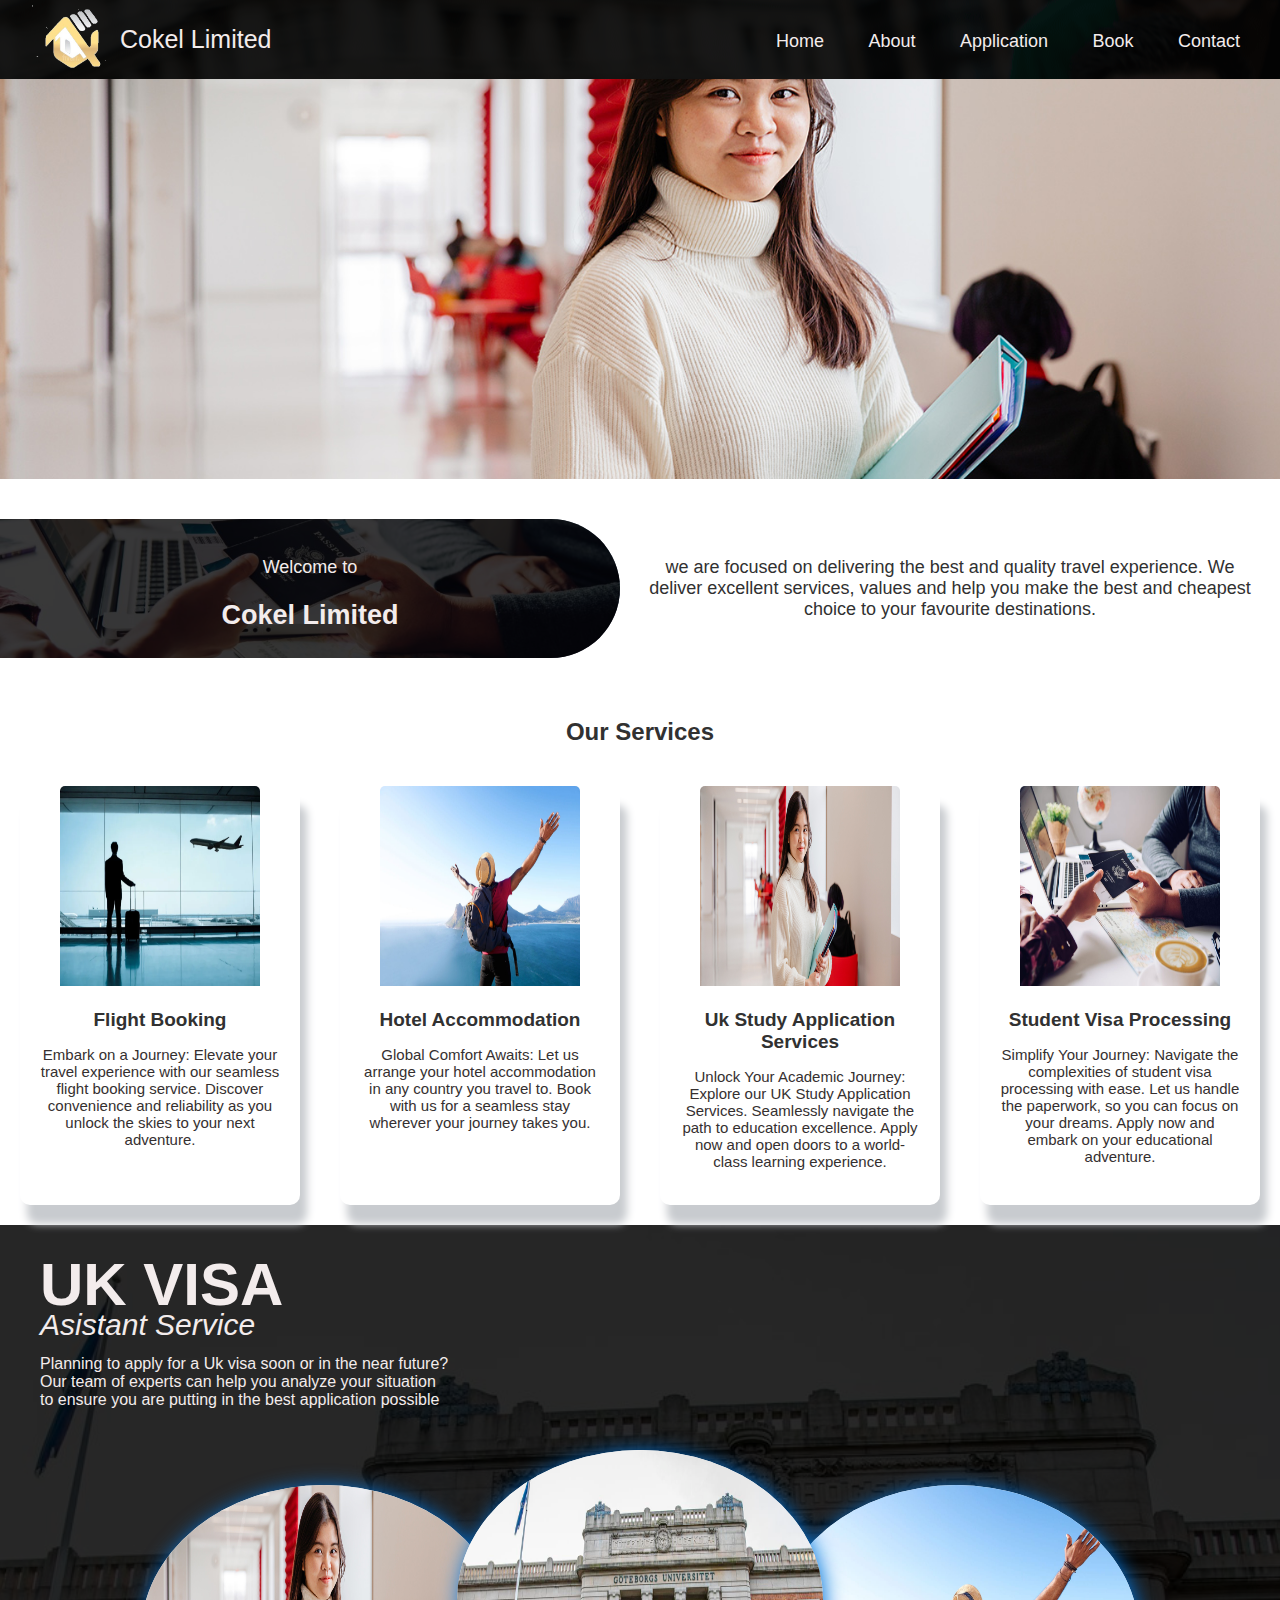
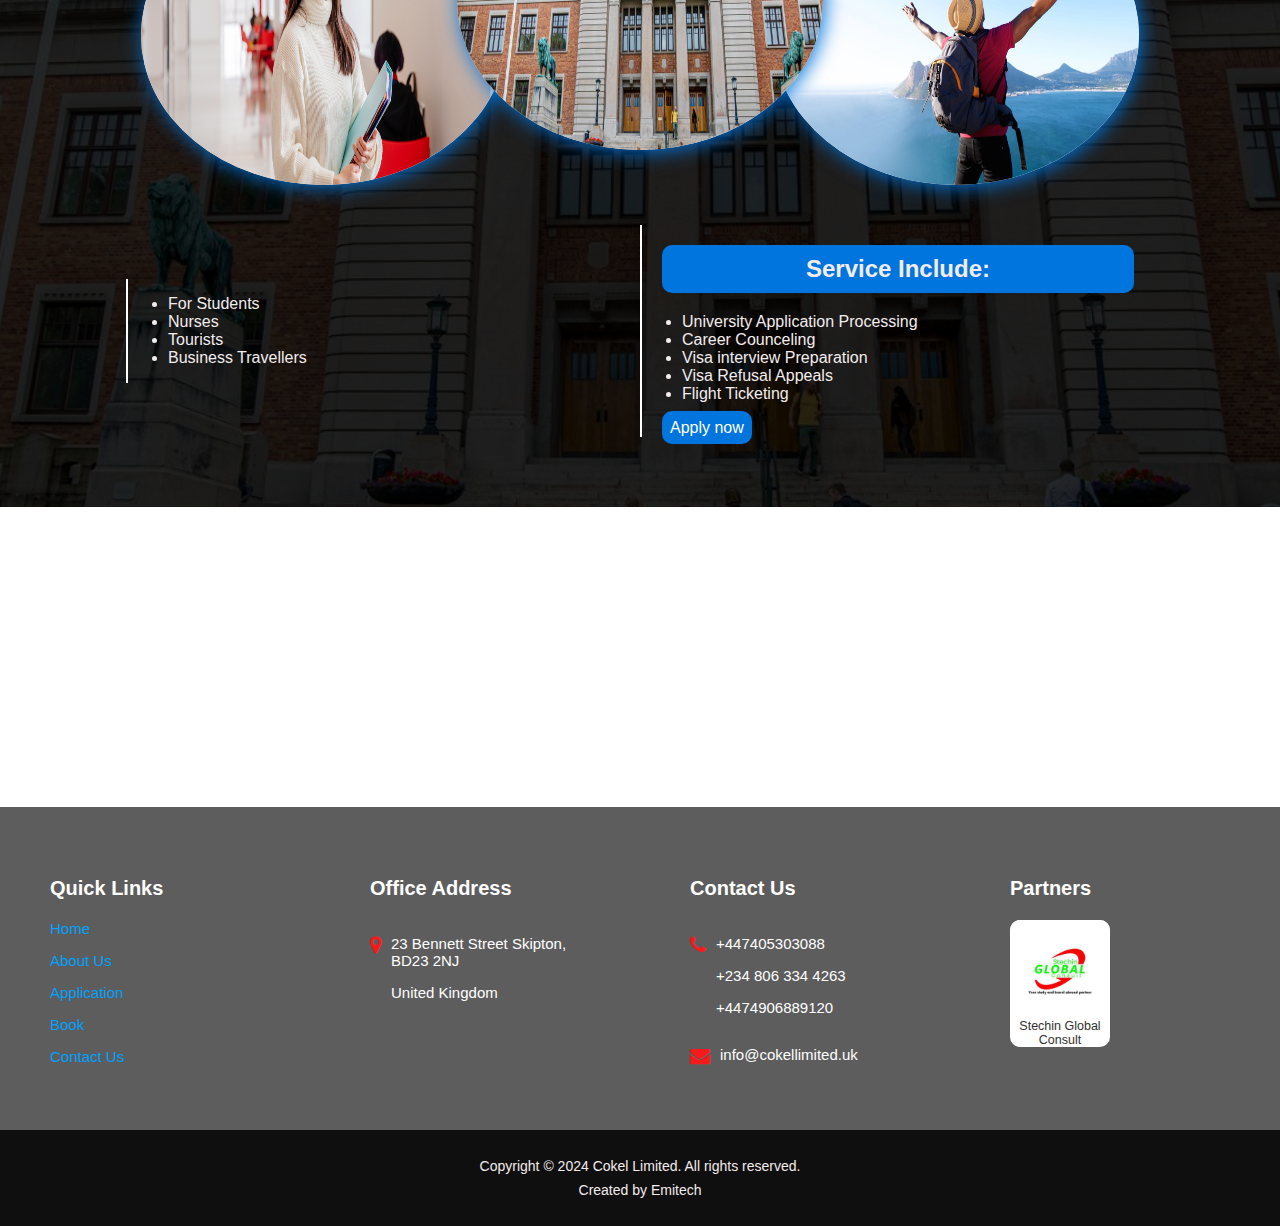
==== index.html @ 19d7ac19 "new" ====
<html lang="en">
<head>
    <meta charset="UTF-8">
    <meta name="viewport" content="width=device-width, initial-scale=1.0">
    <title>Cokel Limited</title>
    <link rel="shortcut icon" href="images/logo.png">
    <link rel="stylesheet" href="cokel.css">
    <link rel="stylesheet" href="https://cdnjs.cloudflare.com/ajax/libs/font-awesome/4.7.0/css/font-awesome.min.css">
    <style>
        #rotating-image-container {
            overflow: hidden;
            position: relative;
            width: 100%;
            height: 400px; 
        }

        #rotating-image {
            width: 700%; 
            height: 100%;
            display: flex;
            transition: transform 1.5s ease-in-out;
        }

        #rotating-image img {
            width:100%;
            height: 100%;
            object-fit: cover;
        }
        #firstshow{
          display: none;
        }
        .secondshow{
          display: block;
        }
        @media screen and (max-width:700px){
          #rotating-image {
            width: 600%; 
          }
        }
        @media screen and (max-width:900px){
          .secondshow{
            display: none;
          }
          #firstshow{
          display:block;
        }
        }
    </style>
</head>
<body>
  
    <header>
      <div>
      <div id="title" style="width: 40%;">
        <img src="images/logo - Copy.png" alt="" >
        <p>Cokel Limited</p>
      </div>  
<div style="width: 60%;">
  <ul>
      <li><a href="index.html">Home</a></li>
      <li><a href="about.html">About</a></li>
      <li><a href="application.html">Application</a></li>
      <li><a href="book.html">Book</a></li>
      <li><a href="contact.html">Contact</a></li>
  </ul>
</div>
</div>
    </header>
<div id="small">
    <aside> 
      <div id="title">
        <img src="images/logo - Copy.png" alt="" >
        <p style="color: white;">Cokel Limited</p>
      </div>
        <div onclick="openNav()" >
            <div class="container" onclick="myFunction(this)" id="sideNav">
                <div class="bar1"></div>
                <div class="bar2"></div>
                <div class="bar3"></div>
              </div>
            </div>
    </aside>
</div>

<nav style="z-index: 1;">
    <div id="mySidenav" class="sidenav">
        <a href="index.html">Home</a>
        <a href="about.html">About Us</a>
         <a href="application.html">Application</a>
        <a href="book.html">Book Now</a>
        <a href="contact.html">Contact Us</a>
    </div>
    <script>
    
function myFunction(x) {
    x.classList.toggle("change");
  }

  var open = false;

function openNav() {
    var sideNav = document.getElementById("mySidenav");
    
    if (sideNav.style.width === "0px" || sideNav.style.width === "") {
        sideNav.style.width = "250px";
        open = true;
    } else {
        sideNav.style.width = "0";
        open = false;
    }
}
    </script>
</nav>
<main>
  <img src="images/visa.jpg" alt="" width="100%" height="300px" id="firstshow">
  <div id="rotating-image-container" class="secondshow">
        <div id="rotating-image"></div>

      <button class="previous-button" id='button' onclick="goToPrevious()"><</button>
      <button class="next-button" id='button' onclick="goToNext()">></button>
      </div> 
     
<div id="book">
  <script async src="https://tp.media/content?currency=gbp&trs=298969&shmarker=522327.522327&combine_promos=101_7873&show_hotels=true&powered_by=true&locale=en&searchUrl=www.aviasales.com%2Fsearch&color_button=%2332a8dd&color_icons=%2332a8dd&dark=%23262626&light=%23FFFFFF&secondary=%23FFFFFF&special=%23C4C4C4&color_focused=%2332a8dd&border_radius=0&no_labels=&plain=false&promo_id=7879&campaign_id=100" charset="utf-8"></script>
</div>
<div id="intro">
    <div id="roundDiv"style="background-image: url(images/visa.jpg);background-position: center;background-repeat: no-repeat;
    background-size: cover;text-align: center;">
        <div id="roundDiv2" >
        <p >Welcome to</p>
        <h2>Cokel Limited</h2>
    </div>
  </div>

    
    <div id="write">
     <p>we are focused on delivering the best and quality travel experience. We deliver excellent services, values and help you make the best and cheapest choice to your favourite destinations.
    </p>
    </div>
</div>


<div style="text-align: center;">
<h2 style="color:#313131">Our Services</h2>
<div id="homeServices">
    <a ><div class="image-container">
      <img src="images/pic3.webp" alt="">
      <div style="padding: 10px 20px 20px;"><h1>Flight Booking</h1> 
    <p>Embark on a Journey: Elevate your travel experience with our seamless flight booking service. Discover convenience and reliability as you unlock the skies to your next adventure. </p>
    </div>
     
    </div></a>
    
    <a >
        <div class="image-container">
      <img src="images/serve.jpg" alt="">
      <div style="padding: 10px 20px 20px;"><h1>Hotel Accommodation</h1> 
    <p>Global Comfort Awaits: Let us arrange your hotel accommodation in any country you travel to. Book with us for a seamless stay wherever your journey takes you.</p>
    </div>
     </div></a>
    
    <a ><div class="image-container">
      <img src="images/indiana12.png" alt="">
    <div style="padding: 10px 20px 20px;"> <h1>Uk Study Application Services</h1>
    <p>Unlock Your Academic Journey: Explore our UK Study Application Services. Seamlessly navigate the path to education excellence. Apply now and open doors to a world-class learning experience.</p>
    </div>
    </div></a>
    
    <a ><div class="image-container">
      <img src="images/visa.jpg" alt="">
      <div style="padding: 10px 20px 20px;"> 
      <h1>Student Visa Processing</h1>
       <p>Simplify Your Journey: Navigate the complexities of student visa processing with ease. Let us handle the paperwork, so you can focus on your dreams. Apply now and embark on your educational adventure.</p>
    </div>
    
    </div></a>  
    </div>
</div>

<div style="background-image: url(images/pic23.jpg);background-position: center;background-repeat: no-repeat;
background-size: cover;">
<section id="section">
   <div id="box"> 
    <div id="uk">
        <h1>UK VISA</h1>
    <p style="font-style: italic;">Asistant Service</p>
</div>
    <div >
        <p>Planning to apply for a Uk visa soon or in the near future?<br> Our team of experts can help you analyze your situation <br> to ensure you are putting in the best application possible</p>
    </div>
  </div>

    <div style="display: flex;flex-direction: column;">
<div class="rounds">
<div class="r1"><img src="images/indiana12.png" alt=""></div>
<div class="r2"><img src="images/pic23.jpg" alt=""></div>
<div class="r3"><img src="images/serve.jpg" alt=""></div>
<script>
  window.addEventListener('scroll', function() {
    var section = document.getElementById('section');
    var r1 = document.querySelector('.rounds > .r1');
    var r2 = document.querySelector('.rounds > .r2');
    var r3 = document.querySelector('.rounds > .r3');

    if (!section) return; // Check if the section element exists

    var sectionOffset = section.offsetTop;
    var sectionHeight = section.offsetHeight;
    var scrollPosition = window.scrollY;

    // Check if the scroll position is within the range of the section element
    if (scrollPosition >= sectionOffset && scrollPosition <= (sectionOffset + sectionHeight)) {
      r1.classList.add('scroll-reached');
      r2.classList.add('scroll-reached');
      r3.classList.add('scroll-reached');
    } else {
      r1.classList.remove('scroll-reached');
      r2.classList.remove('scroll-reached');
      r3.classList.remove('scroll-reached');
    }
  });
</script>
</div>

<div class="flagz">
  <div id="flag-container" >
  <div id="flagger">
    <div class="flag-container-inner"></div>
  </div>
</div>
</div>

<div class="list">
<div>
<ul>
    <li>For Students</li>
    <li>Nurses</li>
    <li>Tourists</li>
    <li>Business Travellers</li>
</ul>
</div>
<div >
<h2 style="background-color: #0075dd;text-align: center;padding: 10px;margin:20px;border-radius: 10px;">Service Include:</h2>
<ul>
    <li>University Application Processing</li>
    <li>Career Counceling</li>
    <li>Visa interview Preparation</li>
    <li>Visa Refusal Appeals</li>
    <li>Flight Ticketing</li>
</ul>
<a href="application.html" style="background-color: #0075dd;text-align: center;padding: 8px;margin:20px;border-radius: 10px;color: white;text-decoration: none;">Apply now</a>

</div>
</div>


</section>
</div>



</main>

<iframe  src="https://www.google.com/maps/embed?pb=!1m18!1m12!1m3!1d2347.5850798972183!2d-2.0206191238125566!3d53.956877228867846!2m3!1f0!2f0!3f0!3m2!1i1024!2i768!4f13.1!3m3!1m2!1s0x487bf3bdd77c5a9f%3A0x90d4b77e246f03ba!2s23%20Bennett%20St%2C%20Skipton%20BD23%202NJ%2C%20UK!5e0!3m2!1sen!2sng!4v1707238756193!5m2!1sen!2sng" width="100%" height="300" style="border:0;" allowfullscreen="" loading="lazy" referrerpolicy="no-referrer-when-downgrade"></iframe>
<footer>
  <div id="footDivs" >
  <div id="innnerfoot" class="inner">
 <div>
 <p id="linkz">Quick Links</p> 
<p><a href="index.html">Home</a></p>
<p><a href="about.html">About Us</a></p>
 <p><a href="application.html">Application</a></p>
<p><a href="book.html">Book</a></p>
<p><a href="contact.html">Contact Us</a></p>
 </div> 
 <div>
  <p id="linkz">Office Address</p>
  <div id="seperate">
<span id="seperate1"> <i class="fa fa-map-marker" style=" font-size:20px;color:rgb(247, 26, 26)"></i></span>
<span>
<p>  23 Bennett Street Skipton, 
BD23 2NJ</p>  
 <p>United Kingdom</p> </span>     
</div>
 
</div>

 
</div>
 
 <div id="innnerfoot">
  <div>
    <p id="linkz">Contact Us</p>  
    <div id="seperate">
      <span id="seperate1"> <i class="fa fa-phone" style=" font-size:20px;color:rgb(247, 26, 26)"></i></span>
      <span>
        <p>+447405303088</p>
  <p>+234 806 334 4263</p>
  <p>+4474906889120</p>
  </span>     
    </div>  
  
    <div id="seperate">
      <span id="seperate1"> <i class="fa fa-envelope" style=" font-size:20px;color:rgb(247, 26, 26)"></i></span>
      <span>
        <p>info@cokellimited.uk
        </p></span>     
    </div>  
  
  
      </div>
  <div >
    <p id="linkz">Partners</p> 
    <div style="display:flex;flex-direction: column;border-radius: 10px;width: 100px;text-align: center;background-color: #fff;color: #313131;font-size: smaller;">
  <span><img src="images/partner.jpg" alt="" width="100%" style="border-top-right-radius: 10px;border-top-left-radius: 10px;"></span>
   <span>Stechin Global Consult</span>
 </div> 
    </div>
  
</div>

</div>
  <div id="bottom">
<p>Copyright © 2024 Cokel Limited. All rights reserved. <br> Created by Emitech  </p>
  </div>
</footer>
    <script src="script.js"></script>
</body>
</html>
---- cokel.css ----
body{
    margin: 0;
    font-family: 'Segoe UI', Tahoma, Geneva, Verdana, sans-serif;
    background-color: #fff;
}
header,#small{
  background-image: url(images/student.jpg);
  background-position: left;
  background-repeat: no-repeat;position: sticky;
    top: 0;    z-index: 10000;
}
header>div{
    background-color: rgba(3, 3, 3, 0.911);
    color: #f3ecec;
    display: flex;
    flex-direction: row;
    flex-wrap: nowrap;
}
header>div>div>img{
    width: 140px;
}
header>div>div>ul{
    padding-top: 15px;
    text-align: right;
}
header>div>div>ul li{
    display: inline;
    margin-right: 40px;
    font-size: 18px;
    cursor: pointer;
}
#title{
    font-size: 25px;
    padding-left: 30px;
    display: flex;
    flex-direction: row;
  
}
#title>img{
  width: 90px;
  height: 70px;
  
}
header>div>div>ul>li:hover{
   border-bottom: 3px solid #0075dd;
   transition: 0.5s;
}
header>div>div>ul>li>a{
    color: #f3ecec;
    text-decoration: none;
}

.sidenav {
    height: 100%;
    width: 0;
    position: fixed;
    z-index: 10000;
    top: 0;
    left: 0;
    background-color: #ffffff;
    overflow-x: hidden;
    transition: 0.5s;
    padding-top: 100px;
    }
    
    .sidenav a {
    text-decoration: none;
    display: block;
    transition: 0.5s;
    line-height: 35px;
    color: #3d3d3d;
    font-family: 'Poppins', sans-serif;
    font-size: 15px;
    font-weight: 600;
    border-bottom: 1px solid #e4e4e4;
    padding-left: 15px;
    }
    
    .sidenav a:hover {
    background-color: #0075dd;
    color: #f3ecec;
    }
    #span{
     border: 1px solid rgb(192, 186, 186);
        position: absolute;
        top: 30px;
        right: 40px;
        padding: 7px;
        display: none;
        font-size: 19px;
        margin-top: -12px;
        color:rgb(102, 97, 97) ;
        }
        aside{
            display: none;
            position: sticky;top: 0; background-color: rgba(3, 3, 3, 0.781);
            z-index: 10000;
            }
    aside>div>p{
        padding-left: 30px;
        font-size: 18px;
        padding-top: 7px;
        color: #313131;
        font-weight: 700;
    }
#intro{
    display: flex;
    flex-direction: row;
}
#intro>div{
    height: auto;
    width: 50%;
    margin-top: 40px;
    margin-bottom: 40px;
    font-size: 18px;
    color: #313131;
    text-align: center;
}
#roundDiv{
    border-top-right-radius: 100px;
    border-bottom-right-radius: 100px;
    position: relative;
}
#roundDiv2{
    background-color: rgba(3, 3, 3, 0.781);
        border-top-right-radius: 100px;
        border-bottom-right-radius: 100px;
        padding: 20px;
        position: absolute;
        top: 0 ;
        left: 0;
        right: 0;
        bottom: 0;
        color: #f3ecec;
    }

#write{
    padding: 20px;
}
#homeServices{
    display: flex;
    flex-direction: row;
  justify-content: space-between;
  }
  #homeServices>a>div>div>h1{
    font-size: 19px;
    color:#313131;
  }
  #homeServices>a>div>div>p{
    font-size: 15px;
  }
  #homeServices>a{
    text-decoration: none;
  width: 25%;
  margin: 20px;
  border-radius: 10px;
  text-align: center;
  transition: 0.5s;
  color: #353030;
  box-shadow: 7px 19px 8px #c8cbcf;

  }
  #homeServices>a:hover{
    box-shadow: 7px 19px 8px #c8cbcf;
  }

  #homeServices>a>div>img{
    border-top-left-radius: 5px;
    border-top-right-radius: 5px;
  width: 200px;
  height: 200px;

  }

  #uk{
    font-size: 30px;
    line-height: 0;
   
    
  }

  section{
    background-color: #000000d7;
    color: #f3ecec; 
    padding-bottom: 70px;
  }

  .rounds{
    display: flex;
    flex-direction: row;
    align-items: center;
    justify-content: center;
    margin: 30px;
  }

  .rounds>div{
    height: 300px;
    width: 30%;
    background-color: white;
    margin: 10px;
    border-radius: 50%;
 box-shadow: 2px 2px 20px #0075dd;
  }
  .rounds>div>img{
    width: 100%;
    height: 100%;
    border-radius: 50%;
  }
  .rounds > .r1 {
    margin-right: -60px;
    transition: margin-right 0.5s ease; 
  }

  .rounds > .r2 {
    margin-top: -60px;
    z-index: 1;
    transition: margin-top 0.5s ease, z-index 0.5s ease; 
  }

  .rounds > .r3 {
    margin-left: -60px;
    transition: margin-left 0.5s ease; 
  }

  .scroll-reached {
    margin: 10px !important;
    margin-bottom: 40px !important;
  }
  .list{
    display: flex;
    flex-direction: row;
    align-items: center;
    justify-content: center;
  }
  .list>div{
    height: auto;
    width: 40%;
    border-left: 2px solid white;
  }
  #flag-container {
    white-space: nowrap;
    overflow: hidden;
  }
  .flag-container-inner {
    display: inline-block;
    white-space: nowrap;
    padding: 30px;
  }
  
  .flag {
    width: 200px;
    height: 200px;
    display: inline-block;
    margin-right: 2%;
    border-radius: 50%;
  }
  

  #footDivs{
   background-color: #000000a2;
    display: flex;
    flex-direction: row;
    color: white;
  }
  #footDivs>div{
  width: 50%;
  }
  #footDivs>div>div{
    width: 50%;
  }
  
  #innnerfoot{
    display: flex;
    flex-direction: row;
    justify-content: center;
  }
  #innnerfoot>div{
    padding: 50px;
    font-size: 15px;
    
  }
  #seperate{
    display: flex;
    flex-direction: row;
   }
  #seperate1{
    padding-top: 15px;
    padding-right: 10px;
  }
  #bottom{
    text-align: center;
    font-size: 14px;
    line-height: 24px;
    color: #f3ecec;
     background-color: rgb(15, 15, 15);
    padding: 10px;
  }
  #linkz{
    font-size: 20px;
    font-weight: 600;
}
.flagz{
  display: none;
}
#box{
  padding: 20px;
  padding-left: 40px;
}
  @media screen and (max-width:900px) {
    #title{
      padding-left: 20px;
      display: flex;
      flex-direction: row;
  }
  #title>p{
    font-size: 22px;
    margin-left: -30px;
  }
  #title>img{
    width: 70px;
    height: 50px;
    padding-top: 15px;
  }
    #write{
      padding: 10px;
  }
    #box{
      padding: 20px;
    }
  .flagz{
    display: block;
  }
    #intro{
      flex-direction: column;
      
    }
    #intro>div{
      width: auto;
      margin: 0;
      margin-top: 20px;
    }
  
#roundDiv2{
   position: relative;
    }
    #footDivs{
        flex-direction: column;
    }
    #footDivs>div{
      width: auto;
    }
    #footDivs>div>div{
      width: auto;
    }
  }
  @media screen and (max-width:700px) {
    #linkz{
      font-size: 17px;
      font-weight: 600;
      text-decoration: underline;
  }
  #innnerfoot{
    flex-direction: column;
  }
  #innnerfoot>div{
    width:auto;
    padding: 10px;
    padding-top: 20px;
    font-size: 14px;
  }
  }
  
  .inner a{
    color:#00a2ff;
    text-decoration: none;
  }
  .inner a:hover{
    color: rgb(255, 30, 0);
  }
  
    @media screen and (max-width:900px){
      .rounds{
        display: none;
      }
        
      .list{
        display: flex;
        flex-direction: column;
        align-items:flex-start;
        justify-content: start;
      }
        .list>div{
            width:100%;
            text-align: left;
            border: none;
        }
        #homeServices{
            flex-wrap: wrap;
          }
        
          #homeServices>a{
        width: auto;
        margin: 10px;
        margin-bottom: 20px;
        box-shadow: 0px 0px 0px #c8cbcf;
        
          }
          #homeServices>a:hover{
            box-shadow: 0px 0px 0px #c8cbcf;
          }
                    aside{
                      display: block;
                    display: flex;flex-direction: row;
                    }
                    #span{
                      display: block;
                    }
            header{
                display: none;
            }
                }

    /* menu button */
.container {
    display: none;
    position: absolute;
    right: 0;
    margin-right: 40px;
    margin-top: 25px;
  }
  
  .bar1, .bar2, .bar3 {
    width: 20px;
    height: 5px;
    background-color: #ffffff;
    margin: 6px 0;
    transition: 0.4s;
  }
  
  .change .bar1 {
    transform: translate(0, 11px) rotate(-45deg);
  }
  
  .change .bar2 {opacity: 0;}
  
  .change .bar3 {
    transform: translate(0, -11px) rotate(45deg);
  }

  /* end */

  @media screen and (max-width:1200px) {
   .container{
    display: inline-block;
    cursor: pointer;
   }
    #ul1{
        display: none;
    }
}

.full-width-image {
    width: 100%;
    height: 400px;
    object-fit: cover;
  }

  .previous-button,
  .next-button {
    position: absolute;
    top: 50%;
    transform: translateY(-50%);
    padding: 10px;
    background-color: rgba(0, 0, 0, 0);
    color: rgba(255, 255, 255, 0);
    border: none;
    border-radius: 5px;
    cursor: pointer;
  }
  
  .previous-button {
    left: 10px;
  }
  
  .next-button {
    right: 10px;
  }
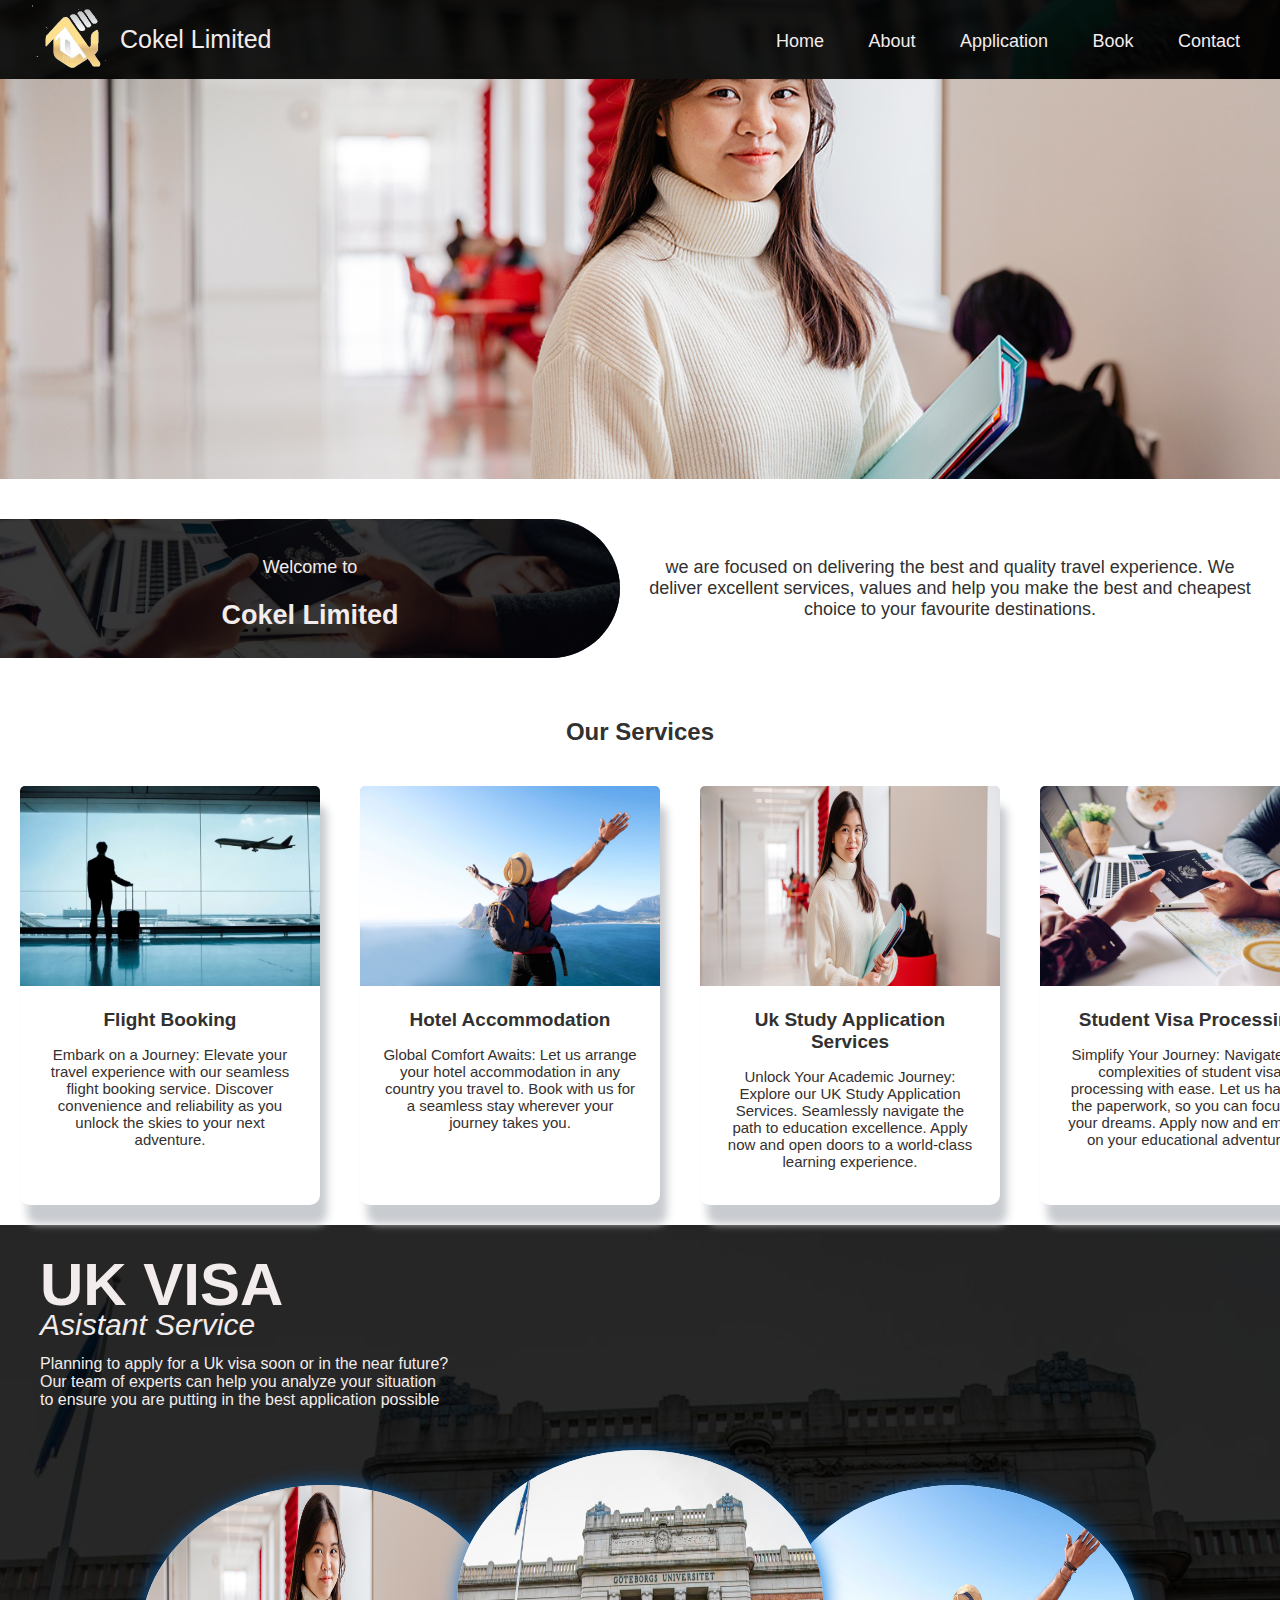
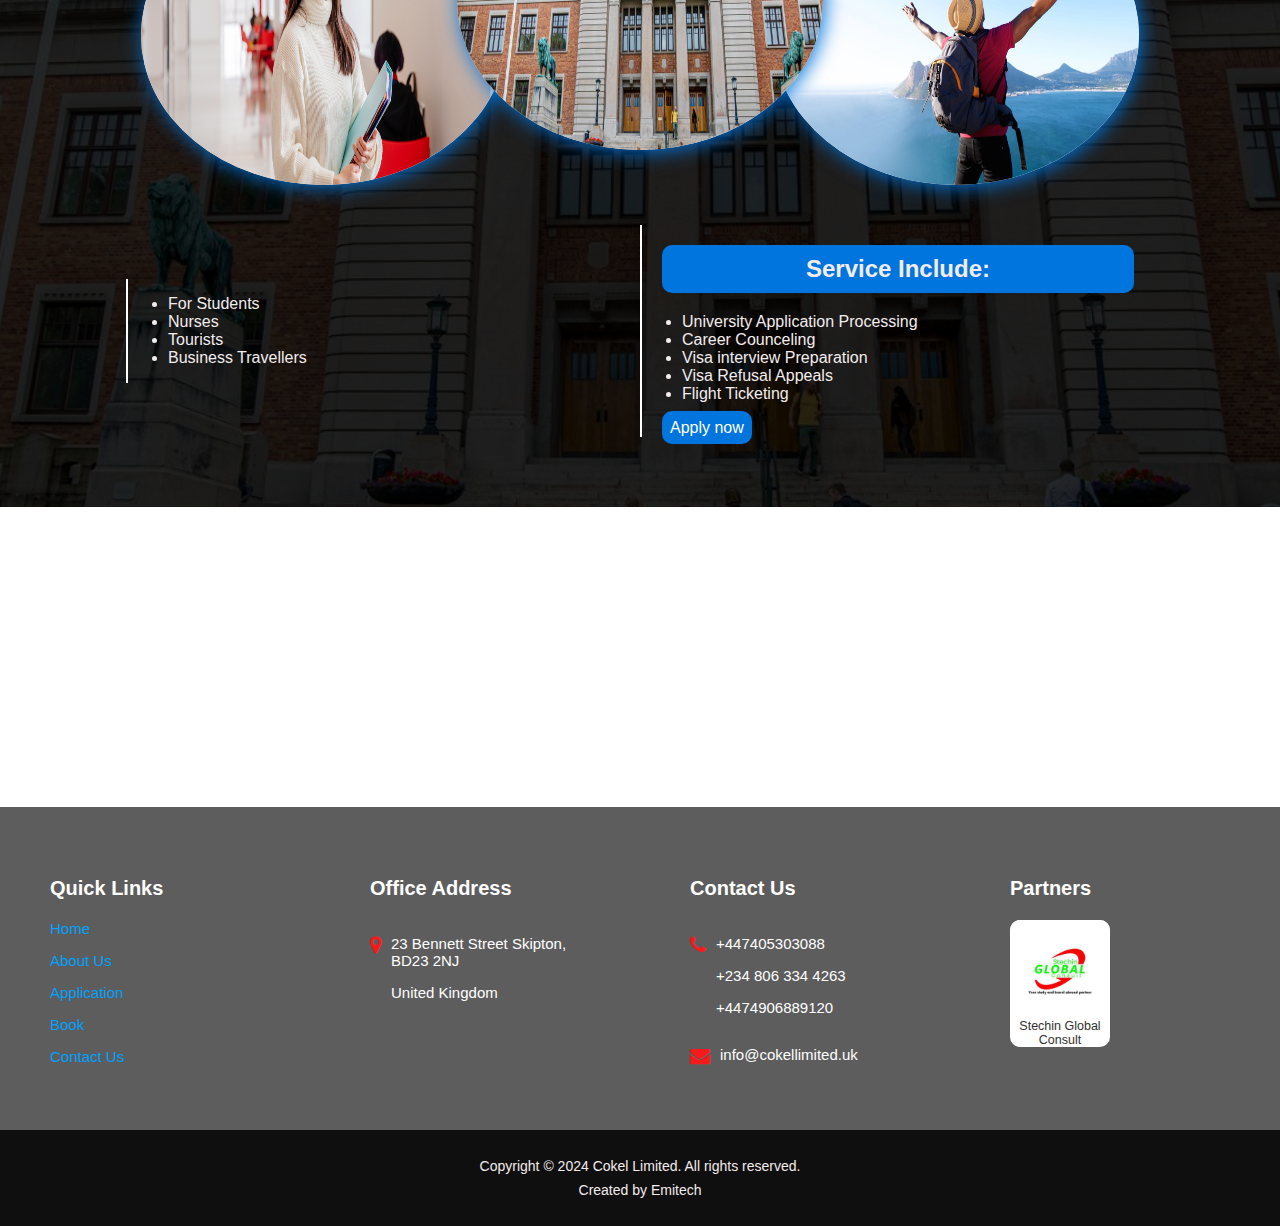
==== commit e6df4a28: "new" ====
--- a/index.html
+++ b/index.html
@@ -147,12 +147,12 @@
       <img src="images/pic3.webp" alt="">
       <div style="padding: 10px 20px 20px;"><h1>Flight Booking</h1> 
     <p>Embark on a Journey: Elevate your travel experience with our seamless flight booking service. Discover convenience and reliability as you unlock the skies to your next adventure. </p>
-    </div>
-     
-    </div></a>
-    
-    <a >
-        <div class="image-container">
+    </div>    
+    </div>
+  </a>
+
+    <a>
+   <div class="image-container">
       <img src="images/serve.jpg" alt="">
       <div style="padding: 10px 20px 20px;"><h1>Hotel Accommodation</h1> 
     <p>Global Comfort Awaits: Let us arrange your hotel accommodation in any country you travel to. Book with us for a seamless stay wherever your journey takes you.</p>
--- a/cokel.css
+++ b/cokel.css
@@ -167,7 +167,7 @@
   #homeServices>a>div>img{
     border-top-left-radius: 5px;
     border-top-right-radius: 5px;
-  width: 200px;
+  width: 300px;
   height: 200px;
 
   }
@@ -308,18 +308,19 @@
 }
   @media screen and (max-width:900px) {
     #title{
-      padding-left: 20px;
+      padding-left: 10px;
       display: flex;
       flex-direction: row;
   }
   #title>p{
-    font-size: 22px;
+    font-size: 20px;
     margin-left: -30px;
+   font-weight: bolder;
   }
   #title>img{
     width: 70px;
     height: 50px;
-    padding-top: 15px;
+    padding-top: 10px;
   }
     #write{
       padding: 10px;
@@ -426,7 +427,7 @@
     position: absolute;
     right: 0;
     margin-right: 40px;
-    margin-top: 25px;
+    margin-top: 20px;
   }
   
   .bar1, .bar2, .bar3 {
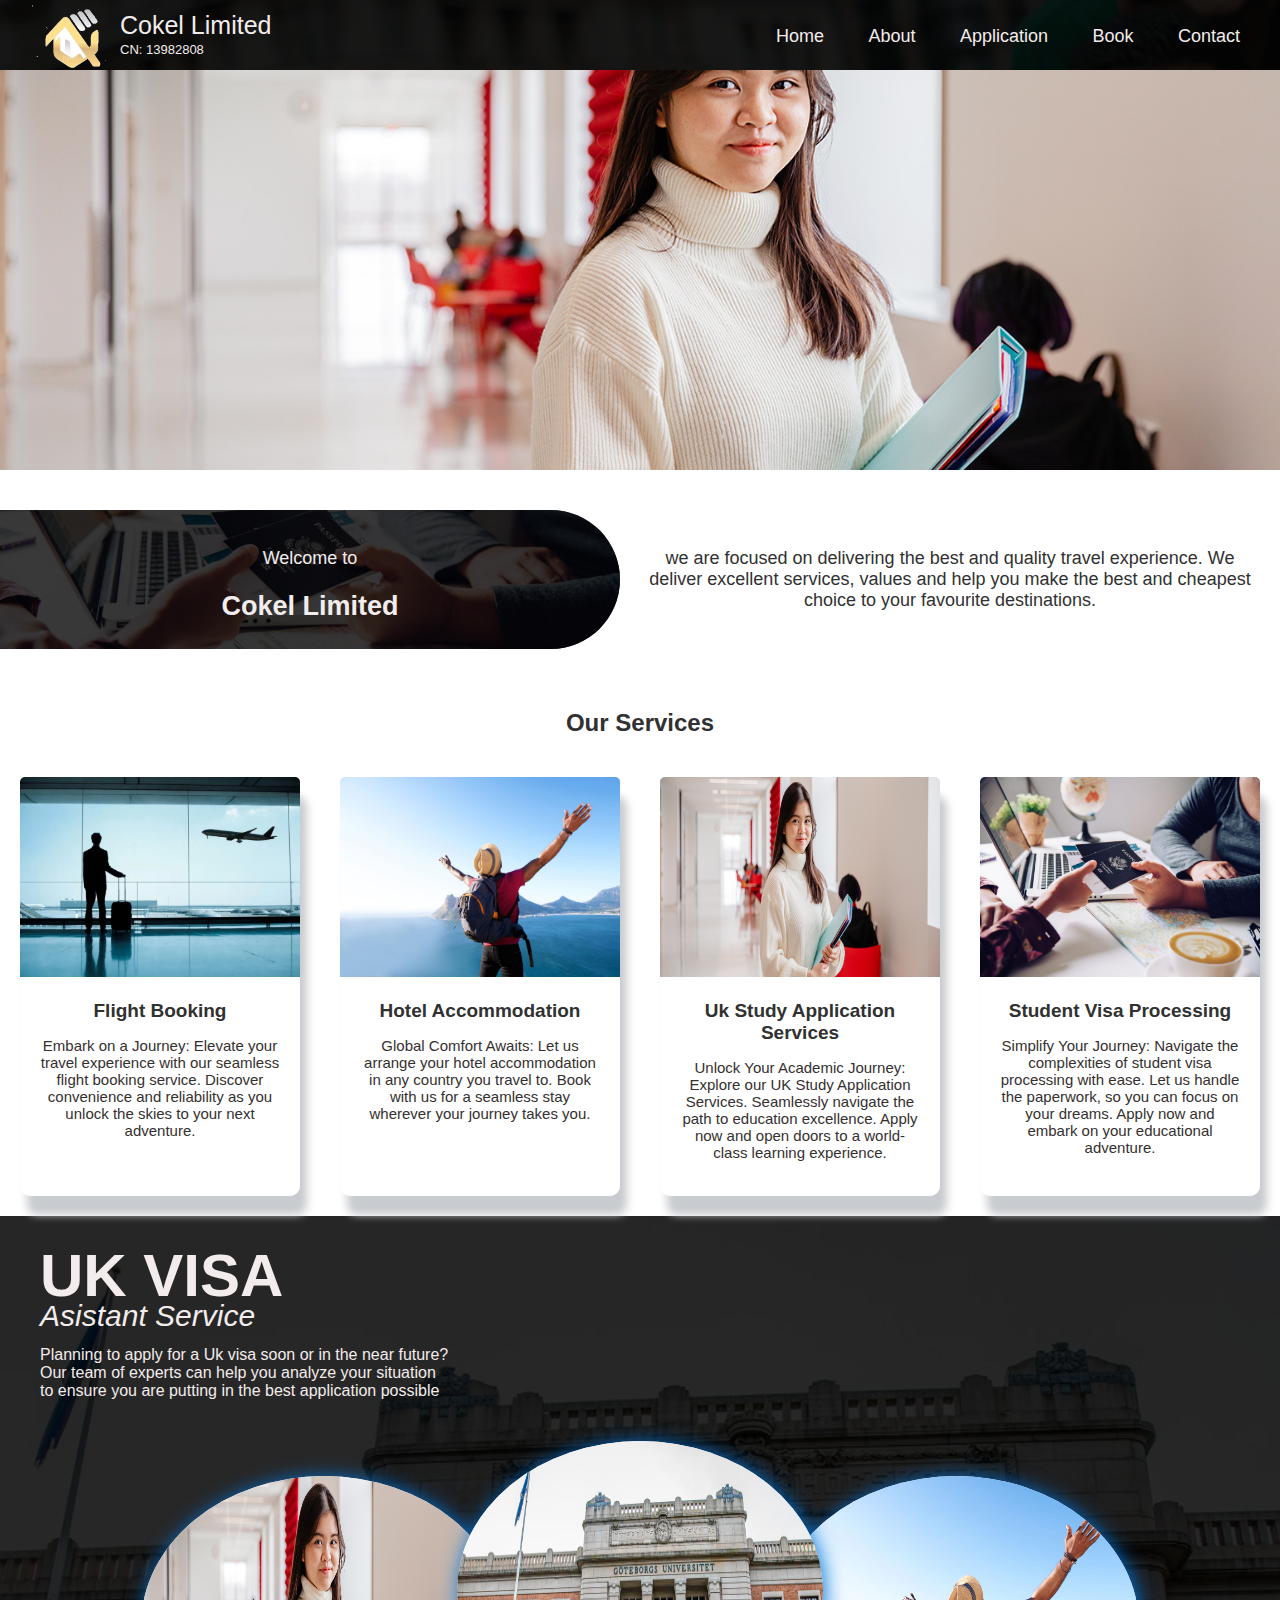
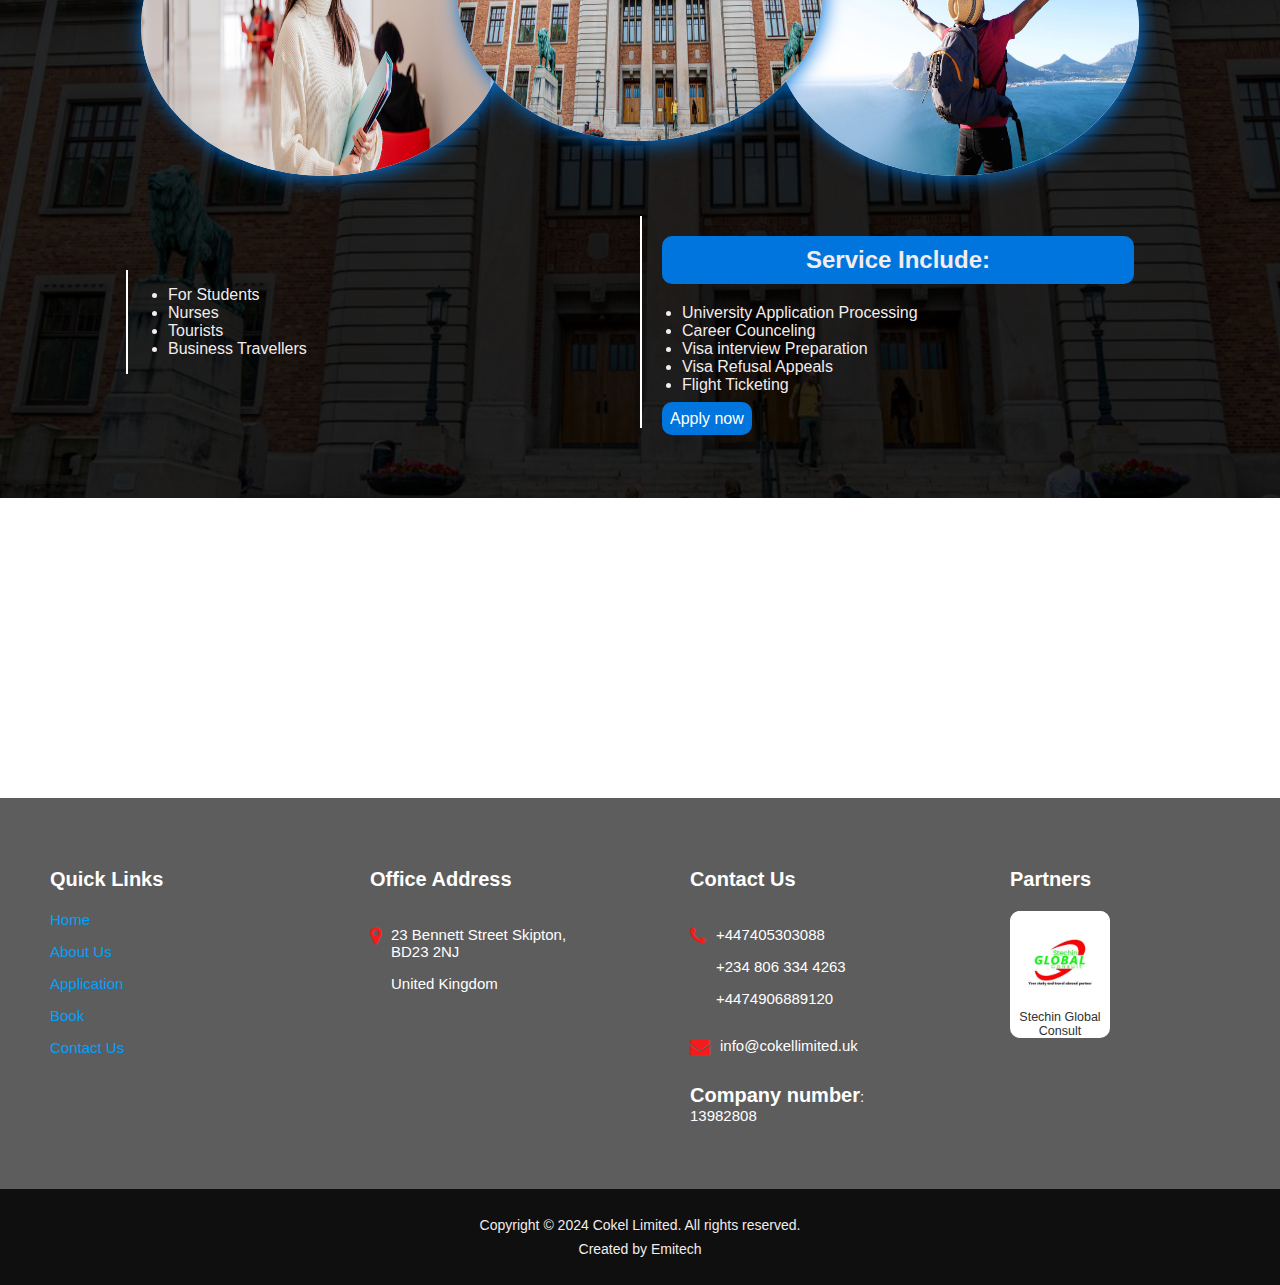
==== commit 9d86d3f3: "new" ====
--- a/index.html
+++ b/index.html
@@ -52,8 +52,9 @@
     <header>
       <div>
       <div id="title" style="width: 40%;">
-        <img src="images/logo - Copy.png" alt="" >
-        <p>Cokel Limited</p>
+        <span><img src="images/logo - Copy.png" alt="" ></span>
+       <span style="line-height: 0%;"><p>Cokel Limited</p>
+        <p style="font-size: small;">CN: 13982808</p></span> 
       </div>  
 <div style="width: 60%;">
   <ul>
@@ -68,10 +69,11 @@
     </header>
 <div id="small">
     <aside> 
-      <div id="title">
-        <img src="images/logo - Copy.png" alt="" >
-        <p style="color: white;">Cokel Limited</p>
-      </div>
+      <div id="title" >
+        <span><img src="images/logo - Copy.png" alt="" ></span>
+       <span style="line-height: 0%;color: white;"><p>Cokel Limited</p>
+        <p style="font-size: small;">CN: 13982808</p></span> 
+      </div> 
         <div onclick="openNav()" >
             <div class="container" onclick="myFunction(this)" id="sideNav">
                 <div class="bar1"></div>
@@ -282,7 +284,7 @@
 BD23 2NJ</p>  
  <p>United Kingdom</p> </span>     
 </div>
- 
+
 </div>
 
  
@@ -304,9 +306,10 @@
       <span id="seperate1"> <i class="fa fa-envelope" style=" font-size:20px;color:rgb(247, 26, 26)"></i></span>
       <span>
         <p>info@cokellimited.uk
-        </p></span>     
+        </p></span> 
+
     </div>  
-  
+  <p><span id="linkz">Company number</span>: 13982808</p>
   
       </div>
   <div >
@@ -315,6 +318,7 @@
   <span><img src="images/partner.jpg" alt="" width="100%" style="border-top-right-radius: 10px;border-top-left-radius: 10px;"></span>
    <span>Stechin Global Consult</span>
  </div> 
+
     </div>
   
 </div>
--- a/cokel.css
+++ b/cokel.css
@@ -20,7 +20,7 @@
     width: 140px;
 }
 header>div>div>ul{
-    padding-top: 15px;
+    padding-top: 10px;
     text-align: right;
 }
 header>div>div>ul li{
@@ -36,7 +36,7 @@
     flex-direction: row;
   
 }
-#title>img{
+#title>span>img{
   width: 90px;
   height: 70px;
   
@@ -161,13 +161,13 @@
 
   }
   #homeServices>a:hover{
-    box-shadow: 7px 19px 8px #c8cbcf;
+    box-shadow: 7px 19px 8px #737475;
   }
 
   #homeServices>a>div>img{
     border-top-left-radius: 5px;
     border-top-right-radius: 5px;
-  width: 300px;
+  width: 100%;
   height: 200px;
 
   }
@@ -317,10 +317,11 @@
     margin-left: -30px;
    font-weight: bolder;
   }
-  #title>img{
+  #title>span>img{
     width: 70px;
     height: 50px;
-    padding-top: 10px;
+    padding-top: 6px;
+
   }
     #write{
       padding: 10px;
@@ -406,6 +407,11 @@
         box-shadow: 0px 0px 0px #c8cbcf;
         
           }
+          #homeServices>a>div>img{
+          width: 300px;
+          height: 200px;
+        
+          }
           #homeServices>a:hover{
             box-shadow: 0px 0px 0px #c8cbcf;
           }
@@ -427,7 +433,7 @@
     position: absolute;
     right: 0;
     margin-right: 40px;
-    margin-top: 20px;
+    margin-top: 15px;
   }
   
   .bar1, .bar2, .bar3 {
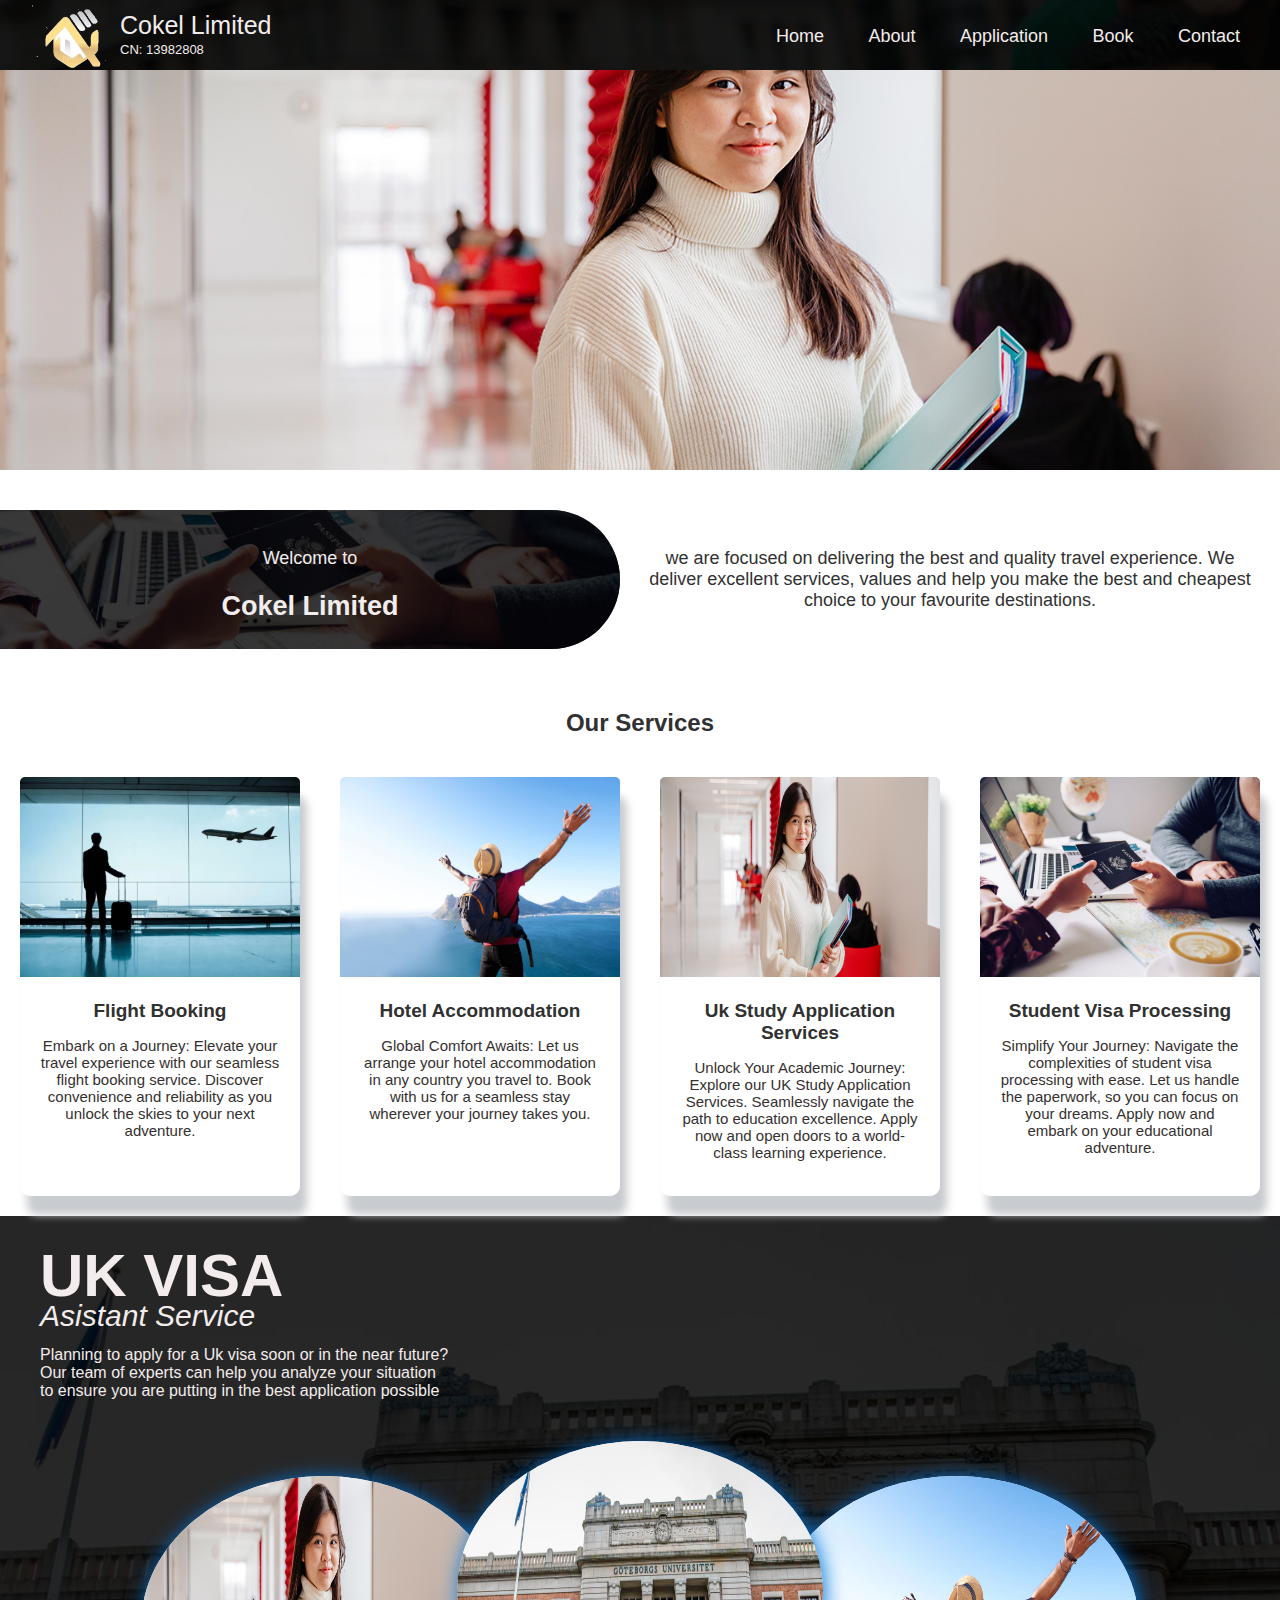
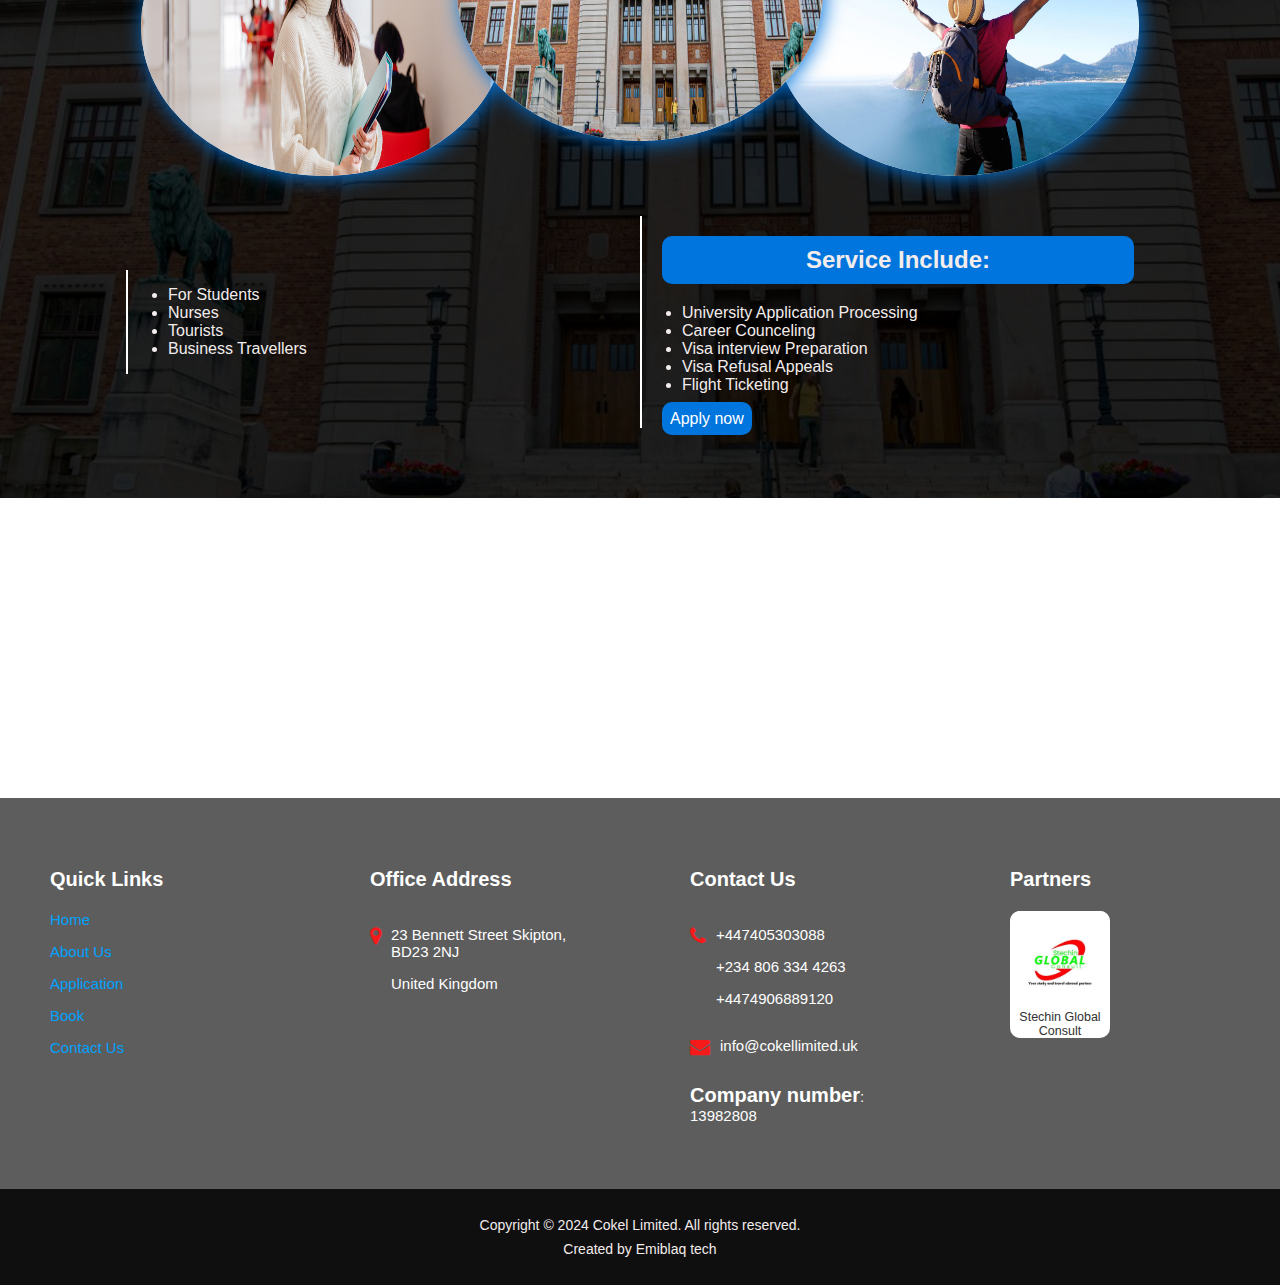
==== commit ab0b4351: "new" ====
--- a/index.html
+++ b/index.html
@@ -49,39 +49,39 @@
 </head>
 <body>
   
-    <header>
-      <div>
-      <div id="title" style="width: 40%;">
-        <span><img src="images/logo - Copy.png" alt="" ></span>
-       <span style="line-height: 0%;"><p>Cokel Limited</p>
-        <p style="font-size: small;">CN: 13982808</p></span> 
-      </div>  
+  <header>
+    <div>
+    <div id="title" style="width: 40%;">
+      <span><img src="images/logo - Copy.png" alt="" ></span>
+     <span style="line-height: 0%;"><p>Cokel Limited</p>
+      <p style="font-size: small;">CN: 13982808</p></span> 
+    </div>  
 <div style="width: 60%;">
-  <ul>
-      <li><a href="index.html">Home</a></li>
-      <li><a href="about.html">About</a></li>
-      <li><a href="application.html">Application</a></li>
-      <li><a href="book.html">Book</a></li>
-      <li><a href="contact.html">Contact</a></li>
-  </ul>
-</div>
-</div>
-    </header>
+<ul>
+    <li><a href="index.html">Home</a></li>
+    <li><a href="about.html">About</a></li>
+    <li><a href="application.html">Application</a></li>
+    <li><a href="book.html">Book</a></li>
+    <li><a href="contact.html">Contact</a></li>
+</ul>
+</div>
+</div>
+  </header>
 <div id="small">
-    <aside> 
-      <div id="title" >
-        <span><img src="images/logo - Copy.png" alt="" ></span>
-       <span style="line-height: 0%;color: white;"><p>Cokel Limited</p>
-        <p style="font-size: small;">CN: 13982808</p></span> 
-      </div> 
-        <div onclick="openNav()" >
-            <div class="container" onclick="myFunction(this)" id="sideNav">
-                <div class="bar1"></div>
-                <div class="bar2"></div>
-                <div class="bar3"></div>
-              </div>
+  <aside> 
+    <div id="title" >
+      <span><img src="images/logo - Copy.png" alt="" ></span>
+     <span style="line-height: 0%;color: white;"><p>Cokel Limited</p>
+      <p style="font-size: small;">CN: 13982808</p></span> 
+    </div> 
+      <div onclick="openNav()" >
+          <div class="container" onclick="myFunction(this)" id="sideNav">
+              <div class="bar1"></div>
+              <div class="bar2"></div>
+              <div class="bar3"></div>
             </div>
-    </aside>
+          </div>
+  </aside>
 </div>
 
 <nav style="z-index: 1;">
@@ -325,7 +325,7 @@
 
 </div>
   <div id="bottom">
-<p>Copyright © 2024 Cokel Limited. All rights reserved. <br> Created by Emitech  </p>
+<p>Copyright © 2024 Cokel Limited. All rights reserved. <br> Created by Emiblaq tech  </p>
   </div>
 </footer>
     <script src="script.js"></script>
